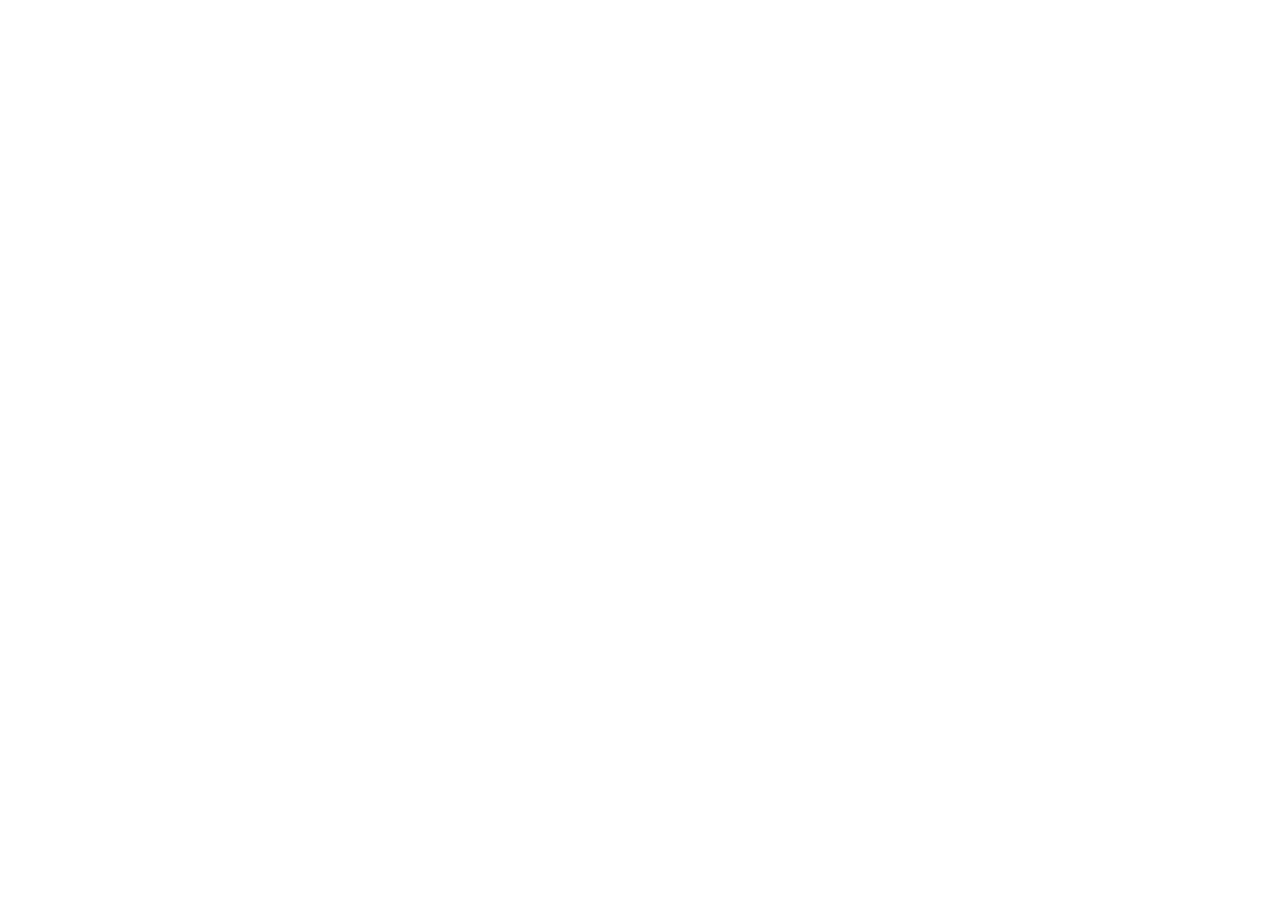
==== index.html @ 7ae630f5 "Create index.html" ====
<!DOCTYPE html>
<html lang="pt-pt">
<head>
    <meta charset="UTF-8">
    <meta name="viewport" content="width=device-width, initial-scale=1.0">
    <title>Projeto Redes Sociais</title>
    <link rel="shortcut icon" href="assets/favicon.ico" type="image/x-icon">
</head>
<body>
    
</body>
</html>
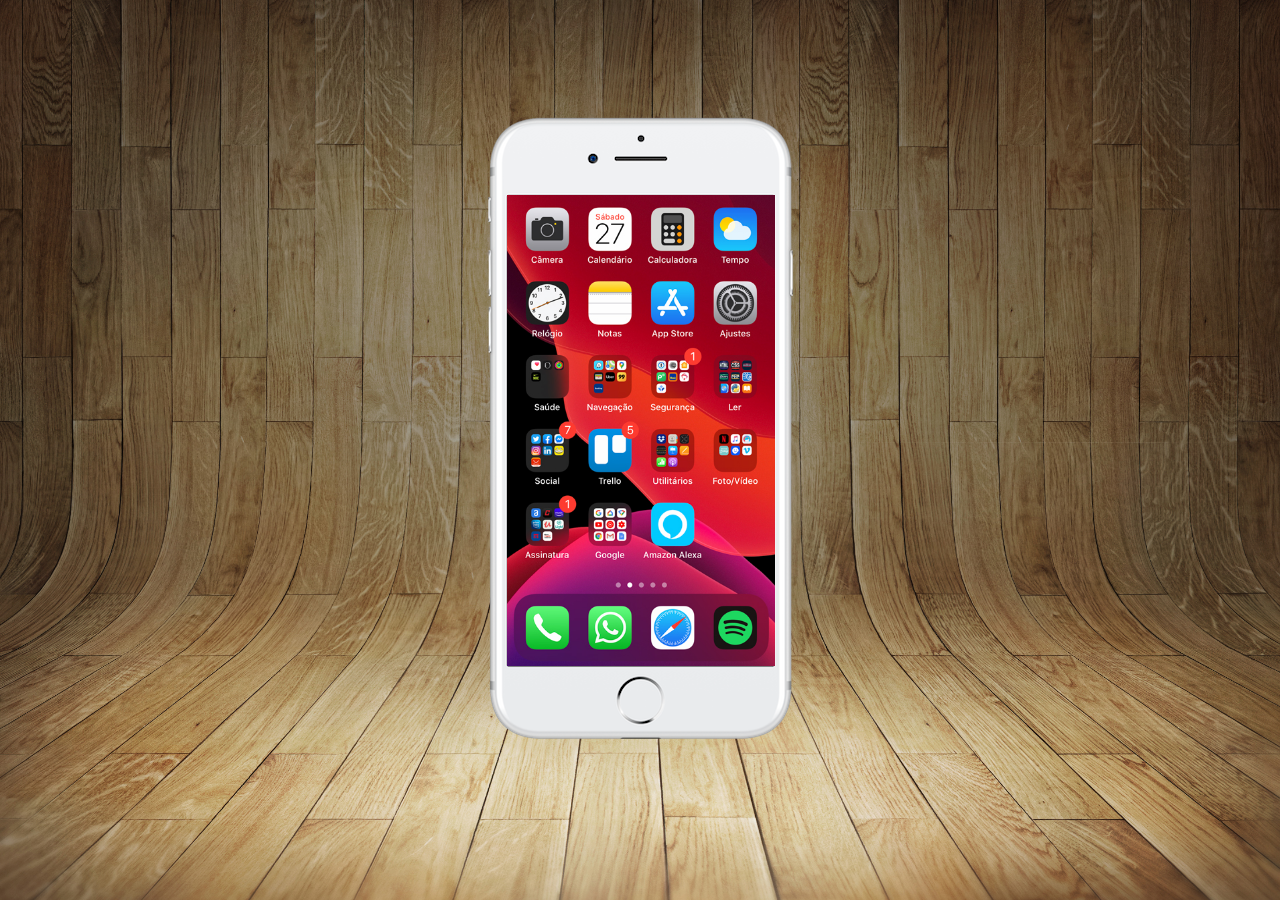
==== commit de57aed8: "Add phone" ====
--- a/index.html
+++ b/index.html
@@ -5,8 +5,16 @@
     <meta name="viewport" content="width=device-width, initial-scale=1.0">
     <title>Projeto Redes Sociais</title>
     <link rel="shortcut icon" href="assets/favicon.ico" type="image/x-icon">
+    <link rel="stylesheet" href="style/style.css">
 </head>
 <body>
-    
+    <main>
+        <section id="dispositivo">
+         <iframe name="tela" id="tela" src="home.html" frameborder="0"></iframe>
+        </section>
+        <section id="redes">
+           
+        </section>
+    </main>
 </body>
 </html>
--- a/style/style.css
+++ b/style/style.css
@@ -0,0 +1,39 @@
+@charset "UTF-8";
+*{
+    margin: 0px;
+    padding: 0px;
+    font-family: Arial, Helvetica, sans-serif;
+}
+html, body{
+    width: 100vw;
+    height: 95vh;
+}
+body{
+    background-image: url(../assets/imagens/fundo-madeira.jpg);
+    background-size: cover;
+    background-repeat: no-repeat;
+    background-position: top center;
+    background-attachment: fixed;
+}
+main{
+    position: relative;
+    align-items: center;
+    justify-content: center;
+    height: 95vh; 
+    display: flex;
+}
+
+iframe#tela{
+    position: relative;
+    top: 80px;
+    left: 22px;
+    width: 268px;
+    height: 471px;
+}
+section#dispositivo{
+    position: absolute;
+    background-image: url(../assets/imagens/frame-iphone.png); 
+    width: 310px;
+    height: 626px;
+    background-repeat: no-repeat;
+}
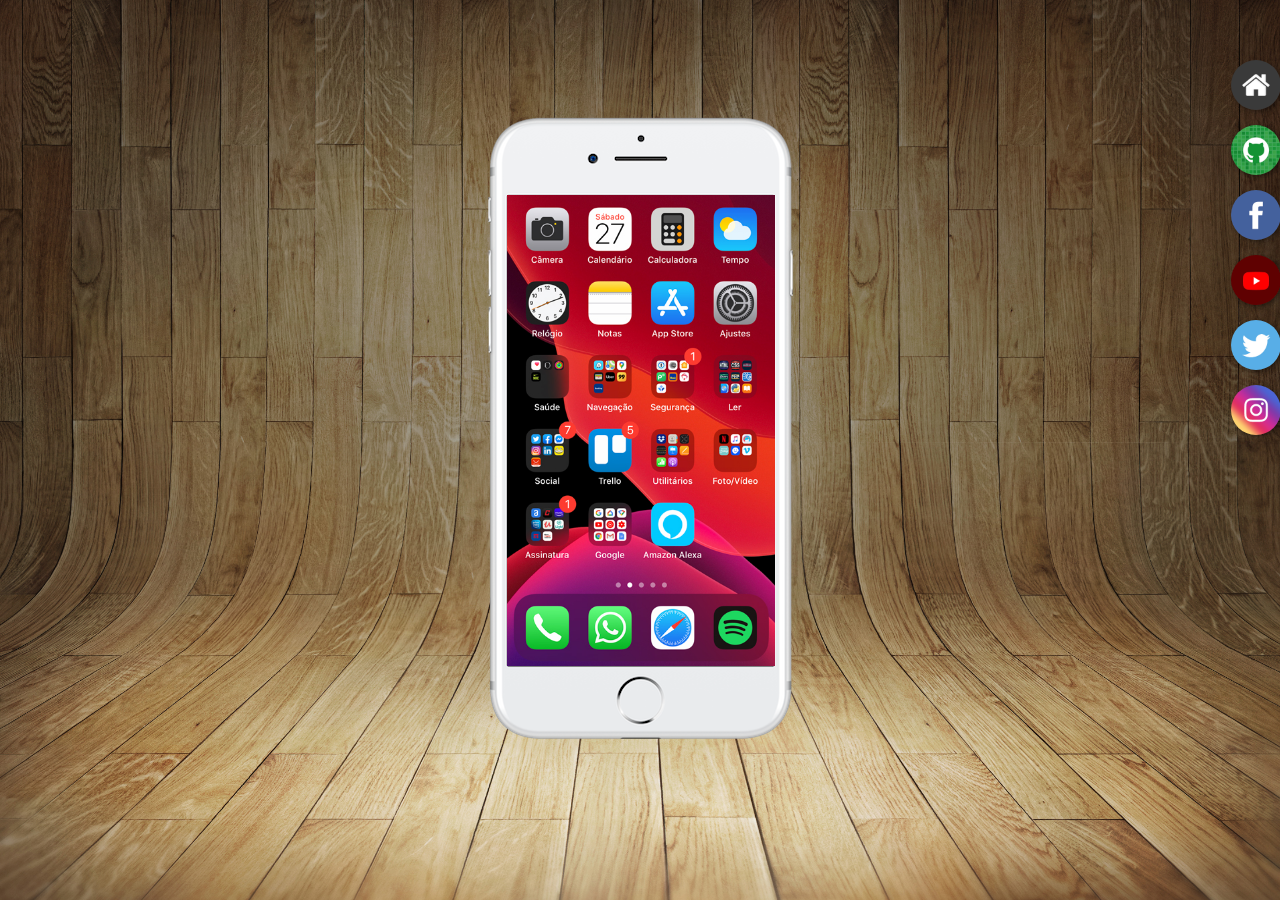
==== commit 49d91f3b: "button" ====
--- a/index.html
+++ b/index.html
@@ -9,12 +9,19 @@
 </head>
 <body>
     <main>
-        <section id="dispositivo">
-         <iframe name="tela" id="tela" src="home.html" frameborder="0"></iframe>
+            <section id="dispositivo">
+             <iframe name="tela" id="tela" src="home.html" frameborder="0"></iframe>
+            </section>
+    </main>
+    <section id="redes">
+           <a href="home.html" target="tela"><img src="assets/imagens/logo-home.jpg" alt="Home"></a>
+           <a href="" target="tela"> <img src="assets/imagens/logo-github.jpg" alt="Github"></a>
+           <a href="" target="tela"> <img src="assets/imagens/logo-facebook.jpg" alt="Facebook">
+           </a>
+           <a href="" target="tela"> <img src="assets/imagens/logo-youtube.jpg" alt="Youtube">
+           </a>
+           <a href="" target="tela"> <img src="assets/imagens/logo-twitter.jpg" alt="Twitter"></a>
+           <a href="" target="tela"> <img src="assets/imagens/logo-instagram.jpg" alt="Instragam"></a>
         </section>
-        <section id="redes">
-           
-        </section>
-    </main>
 </body>
 </html>
--- a/style/style.css
+++ b/style/style.css
@@ -37,3 +37,22 @@
     height: 626px;
     background-repeat: no-repeat;
 }
+
+section#redes img{
+    display: block;
+    width: 50px;
+    height: 50px;
+    border-radius: 50%;
+    box-shadow: 2px 2px 5px rgba(0, 0, 0, 0.402);
+    margin: 15px;
+    box-sizing: border-box;
+}
+
+section#redes{
+    position: fixed;
+    top: 5%;
+    left: 95%;
+}
+section#redes img:hover{
+    border: 2px solid white;
+}
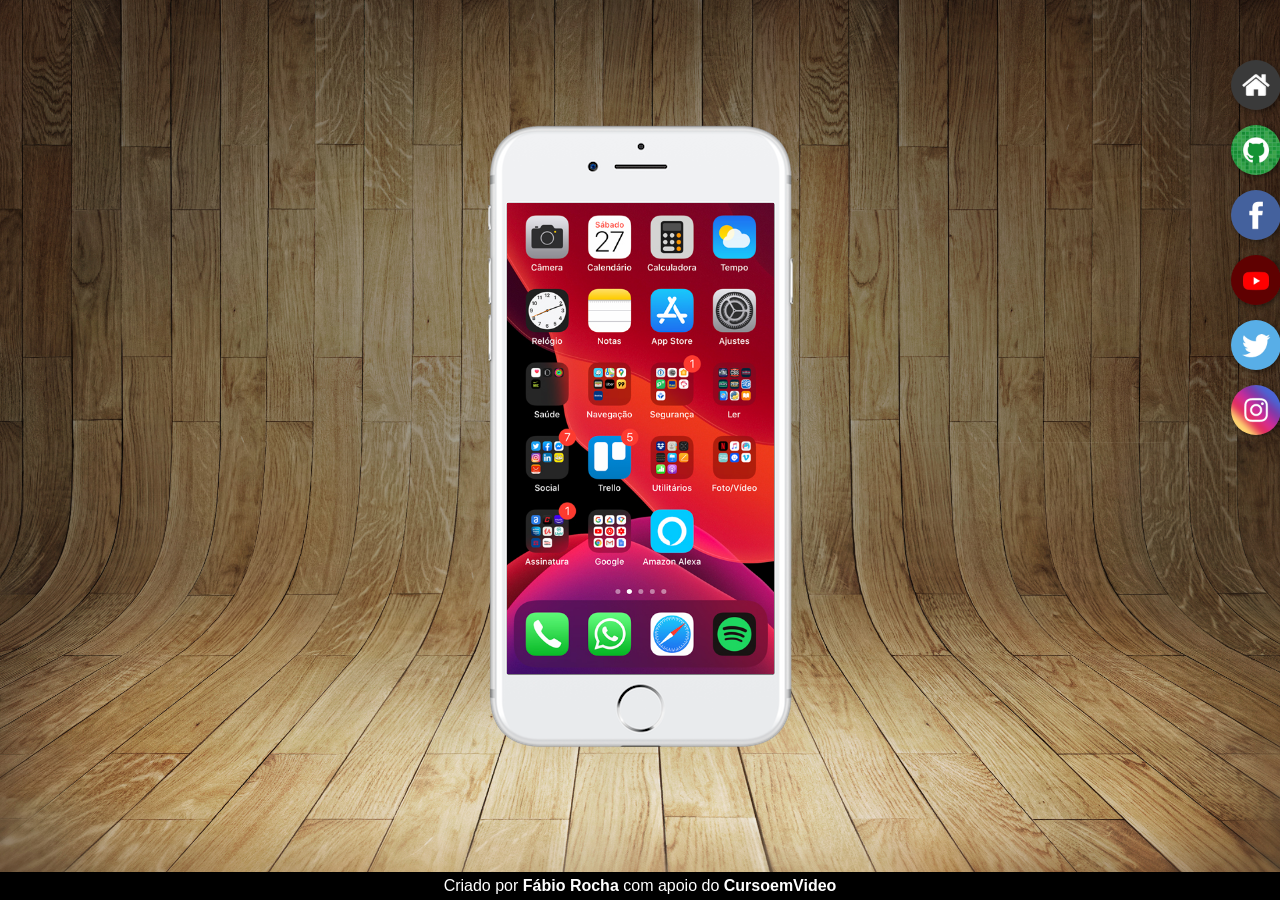
==== commit 1bfb8920: "paginas de cada rede social" ====
--- a/index.html
+++ b/index.html
@@ -15,13 +15,17 @@
     </main>
     <section id="redes">
            <a href="home.html" target="tela"><img src="assets/imagens/logo-home.jpg" alt="Home"></a>
-           <a href="" target="tela"> <img src="assets/imagens/logo-github.jpg" alt="Github"></a>
-           <a href="" target="tela"> <img src="assets/imagens/logo-facebook.jpg" alt="Facebook">
+           <a href="github.html" target="tela"> <img src="assets/imagens/logo-github.jpg" alt="Github"></a>
+           <a href="facebook.html" target="tela"> <img src="assets/imagens/logo-facebook.jpg" alt="Facebook">
            </a>
-           <a href="" target="tela"> <img src="assets/imagens/logo-youtube.jpg" alt="Youtube">
+           <a href="youtube.html" target="tela"> <img src="assets/imagens/logo-youtube.jpg" alt="Youtube">
            </a>
-           <a href="" target="tela"> <img src="assets/imagens/logo-twitter.jpg" alt="Twitter"></a>
-           <a href="" target="tela"> <img src="assets/imagens/logo-instagram.jpg" alt="Instragam"></a>
+           <a href="twitter.html" target="tela"> <img src="assets/imagens/logo-twitter.jpg" alt="Twitter"></a>
+           <a href="instragram.html" target="tela"> <img src="assets/imagens/logo-instagram.jpg" alt="Instragam"></a>
         </section>
+
+        <footer>
+            <p>Criado por <a rel="external" target="_blank" href="https://github.com/FabioRocha022">Fábio Rocha</a> com apoio do <a rel="external" target="_blank" href="https://www.cursoemvideo.com/">CursoemVideo</a></p>
+        </footer>
 </body>
 </html>
--- a/style/style.css
+++ b/style/style.css
@@ -1,13 +1,19 @@
 @charset "UTF-8";
+
 *{
     margin: 0px;
     padding: 0px;
     font-family: Arial, Helvetica, sans-serif;
+    box-sizing: border-box; 
 }
+
 html, body{
-    width: 100vw;
-    height: 95vh;
+    width: 100%;
+    min-height: 100vh; 
+    display: flex;
+    flex-direction: column; 
 }
+
 body{
     background-image: url(../assets/imagens/fundo-madeira.jpg);
     background-size: cover;
@@ -15,23 +21,24 @@
     background-position: top center;
     background-attachment: fixed;
 }
+
 main{
     position: relative;
     align-items: center;
     justify-content: center;
-    height: 95vh; 
     display: flex;
+    flex: 1;
 }
 
 iframe#tela{
     position: relative;
     top: 80px;
     left: 22px;
-    width: 268px;
+    width: 267px;
     height: 471px;
 }
+
 section#dispositivo{
-    position: absolute;
     background-image: url(../assets/imagens/frame-iphone.png); 
     width: 310px;
     height: 626px;
@@ -45,7 +52,6 @@
     border-radius: 50%;
     box-shadow: 2px 2px 5px rgba(0, 0, 0, 0.402);
     margin: 15px;
-    box-sizing: border-box;
 }
 
 section#redes{
@@ -53,6 +59,20 @@
     top: 5%;
     left: 95%;
 }
+
 section#redes img:hover{
     border: 2px solid white;
+}
+
+footer{
+    background-color: black;
+    color: white;
+    text-align: center;
+    padding: 5px;
+}
+
+footer a{
+    color: white;
+    text-decoration: none;
+    font-weight: bolder;
 }
